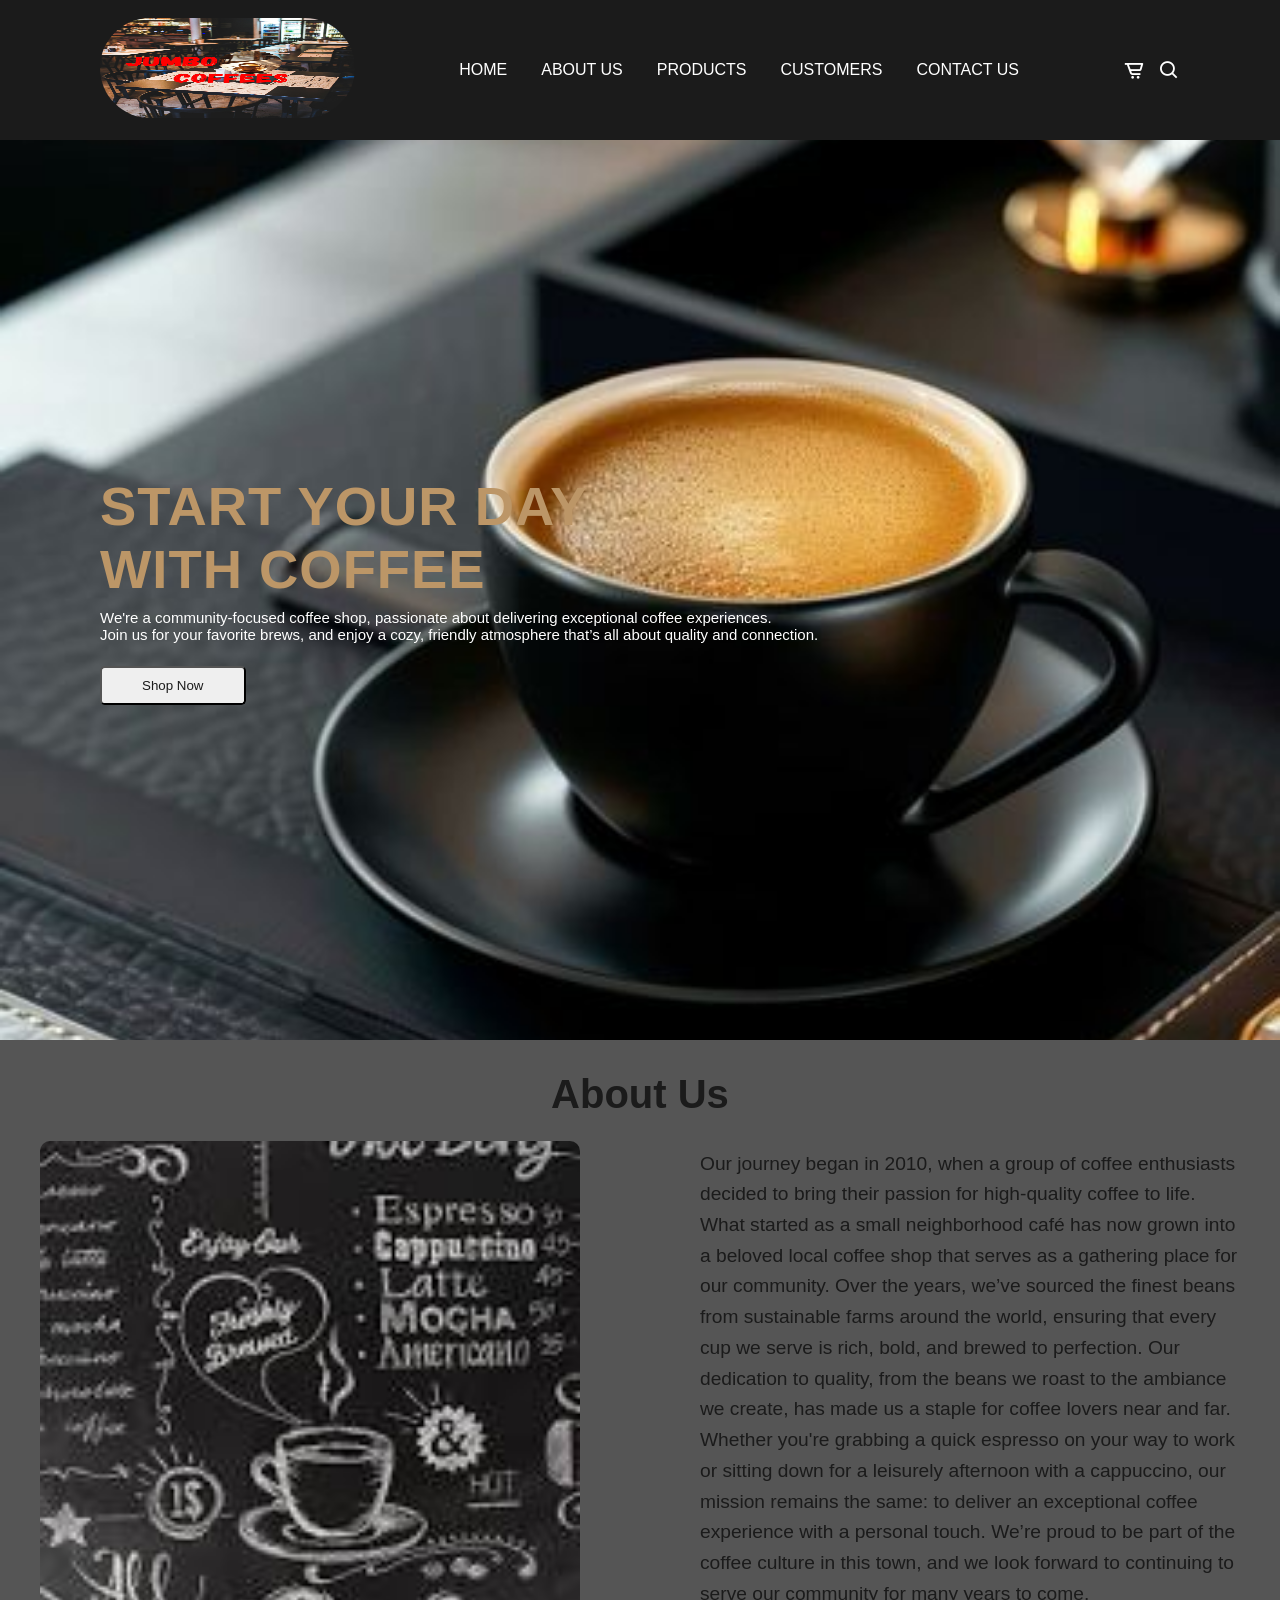
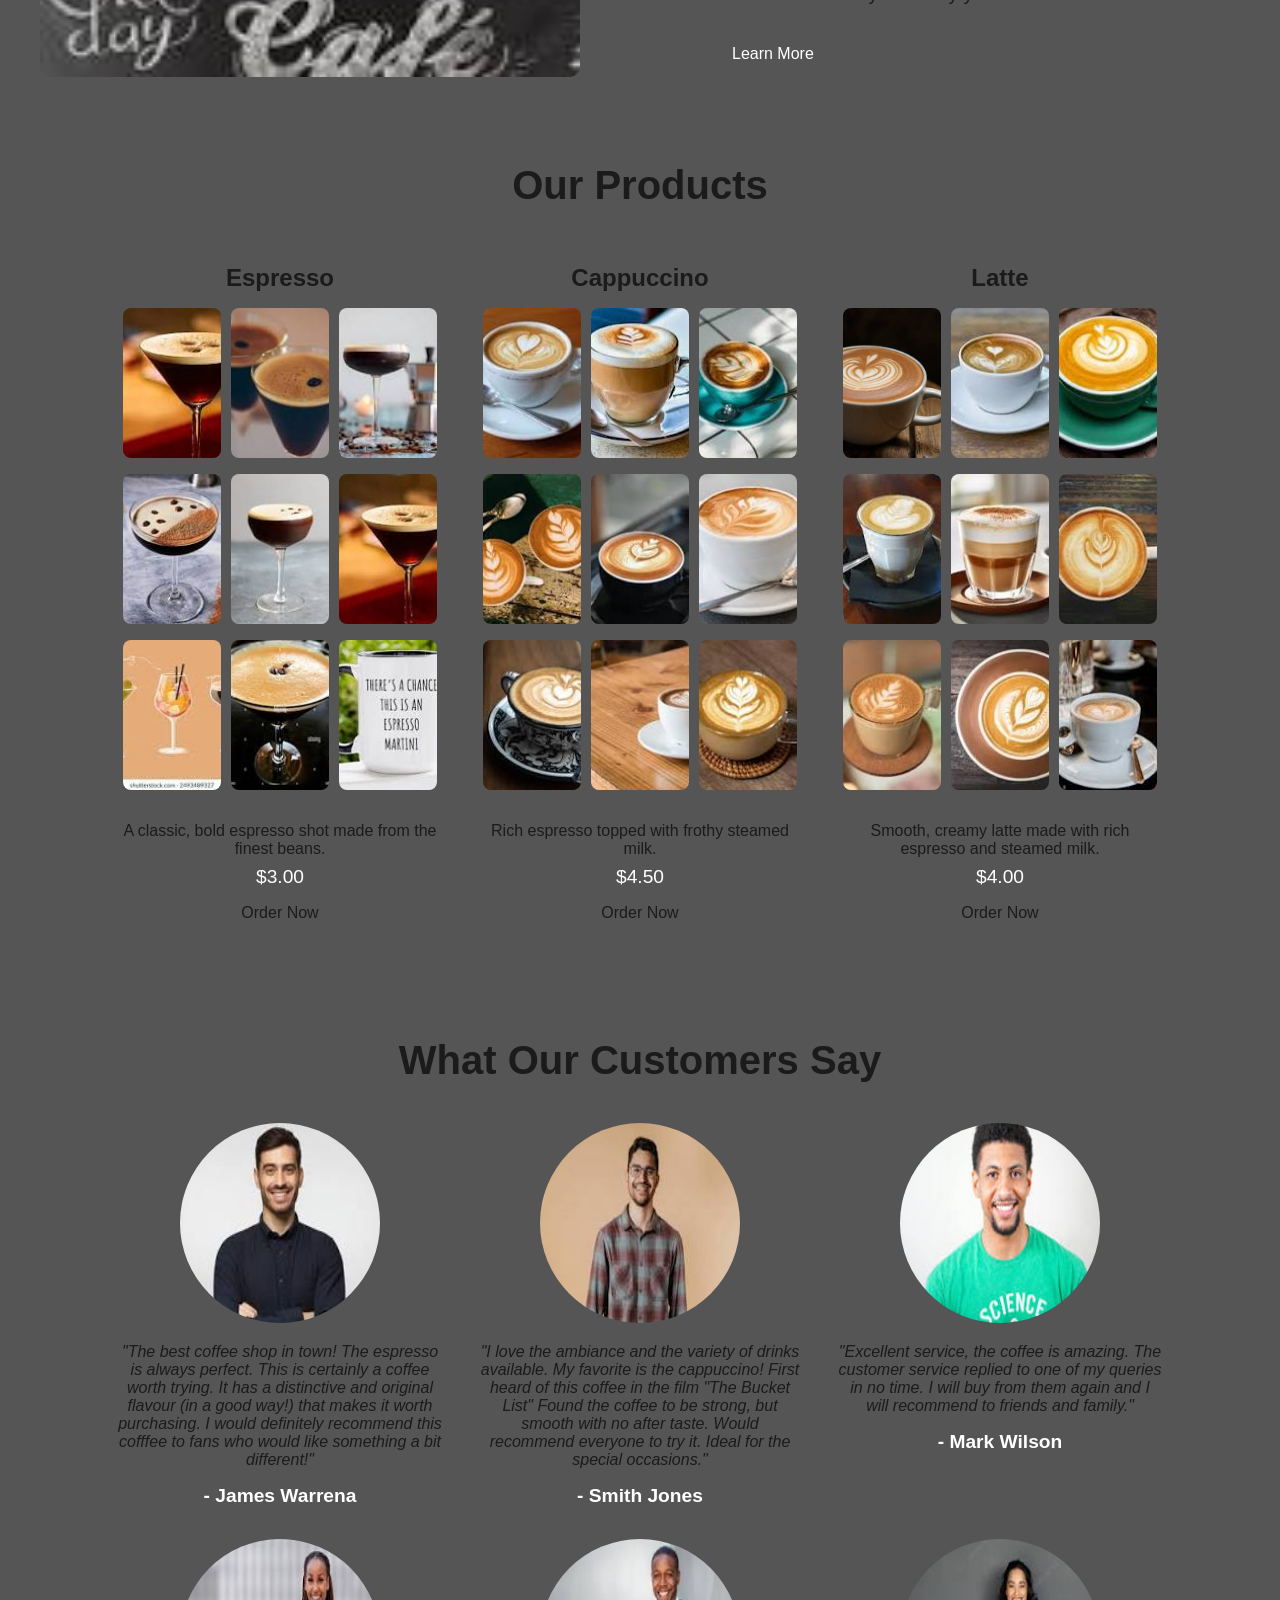
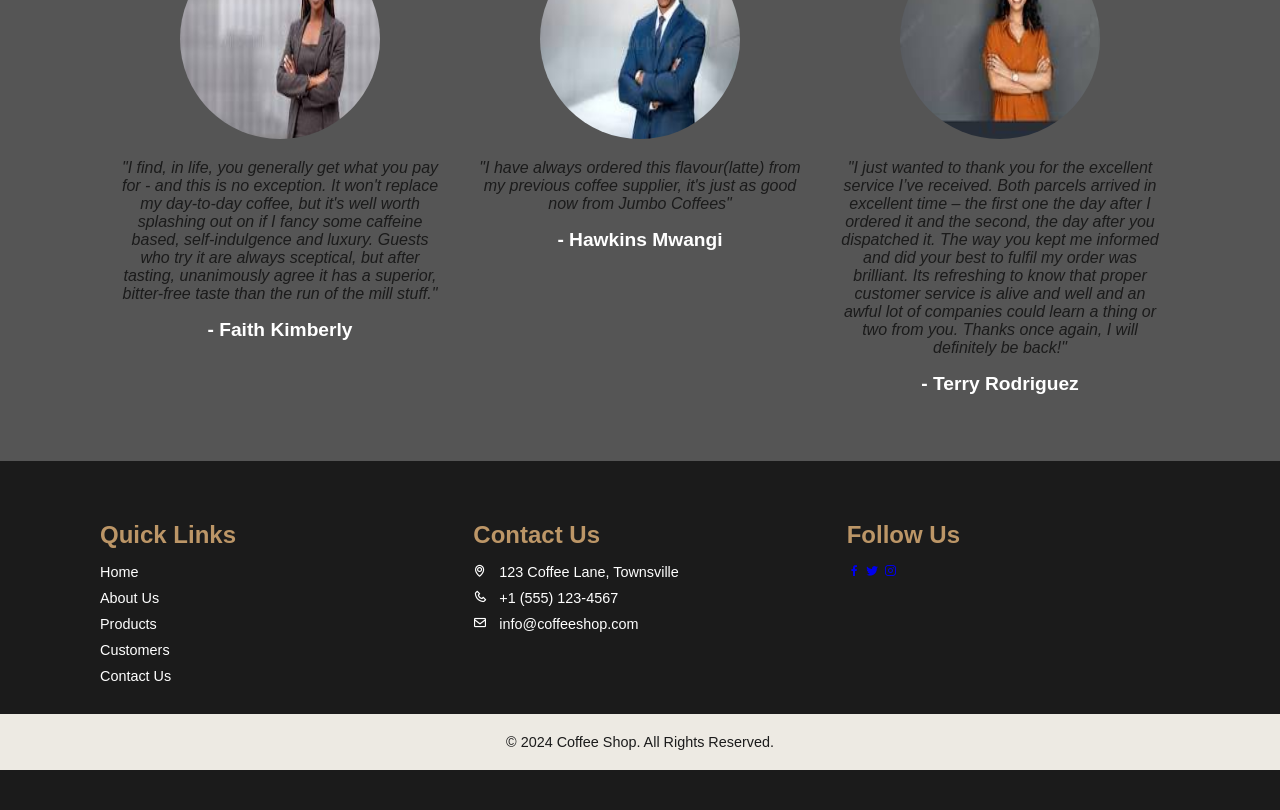
==== index.html @ da19a3f4 "Add files via upload" ====
<!DOCTYPE html>
<html lang="en">
<head>
    <meta charset="UTF-8">
    <meta name="viewport" content="width=device-width, initial-scale=1.0">
    <title>Responsive Coffee Shop Website</title>
    
    <!-- Link to CSS -->
    <link rel="stylesheet" href="styles.css">

    <!-- Box Icons -->
    <link rel="stylesheet"
    href="https://unpkg.com/boxicons@latest/css/boxicons.min.css">
</head>
<body>
    <!-- Navbar -->
    <header>
        <a href="#" class="logo">
            <img src="JUMBO.png" alt="Jumbo Coffees">
        </a>
        <!-- Menu Icon -->
         <i class="bx bx-menu" id="menu-icon"></i>
         <ul class="navbar">
            <li><a href="#home">Home</a></li>
            <li><a href="#about">About Us</a></li>
            <li><a href="#products">Products</a></li>
            <li><a href="#customers">Customers</a></li>
            <li><a href="#contact">Contact Us</a></li>
         </ul>
         <!-- Header Icon -->
          <div class="header-icon">
            <i class='bx bx-cart-alt'></i>
            <i class='bx bx-search' id="search-icon"></i>
          </div>
          <!-- Search Box -->
          <div class="search-box">
            <input type="search" name="search-input" id="search-input" placeholder="Search Here...">
          </div>
    </header>
    <!-- Home -->
    <section class="home" id="home">
        <div class="home-text">
            <h1>Start your day <br> with coffee</h1>
            <p>We're a community-focused coffee shop, passionate about delivering exceptional coffee experiences. <br>Join us for your favorite brews, and enjoy a cozy, friendly atmosphere that’s all about quality and connection.
            </p>
            <!-- <a href="#" class="btn">Shop Now</a> -->
            <!-- <a href="loginOrSignup" class="btn" id="shop-now-btn">Shop Now</a> -->
            <button class="btn" id="shop-now-btn" onclick="loginOrSignup()">Shop Now</button>

        </div>
        <div class="home-img">
            <img src="" alt="">
        </div>
    </section>

   <!-- About -->
    <section class="about" id="about">
        <h2 class="section-title">About Us</h2>
        <div class="about-content">
            <div class="about-img">
                <img src="bg2.jpeg" alt="About page">
            </div>
            <div class="about-text">
                <p>Our journey began in 2010, when a group of coffee enthusiasts decided to bring their passion for high-quality coffee to life. What started as a small neighborhood café has now grown into a beloved local coffee shop that serves as a gathering place for our community.

                    Over the years, we’ve sourced the finest beans from sustainable farms around the world, ensuring that every cup we serve is rich, bold, and brewed to perfection. Our dedication to quality, from the beans we roast to the ambiance we create, has made us a staple for coffee lovers near and far.
                    
                    Whether you're grabbing a quick espresso on your way to work or sitting down for a leisurely afternoon with a cappuccino, our mission remains the same: to deliver an exceptional coffee experience with a personal touch.
                    
                    We’re proud to be part of the coffee culture in this town, and we look forward to continuing to serve our community for many years to come.
                </p>
                <a href="#" class="btn">Learn More</a>
            </div>
        </div>
    </section>


        <!-- Products -->
    <section class="products" id="products">
        <h2 class="section-title">Our Products</h2>
        
        <div class="products-container">
            <!-- Espresso Product -->
            <div class="product-item">
                <h3>Espresso</h3>
                <div class="product-images">
                    <div class="product-image-container">
                        <img src="coffee1.jpeg" alt="Coffee 1">
                    </div>
                    <div class="product-image-container">
                        <img src="Espresso1.jpeg" alt="Espresso 1">
                    </div>
                    <div class="product-image-container">
                        <img src="Espresso2.jpeg" alt="Espresso 2">
                    </div>
                    <div class="product-image-container">
                        <img src="Espresso3.jpeg" alt="Espresso 3">
                    </div>
                    <div class="product-image-container">
                        <img src="Espresso4.jpeg" alt="Espresso 4">
                    </div>
                    <div class="product-image-container">
                        <img src="Espresso5.jpeg" alt="Espresso 5">
                    </div>
                    <div class="product-image-container">
                        <img src="Espresso6.jpeg" alt="Espresso 6">
                    </div>
                    <div class="product-image-container">
                        <img src="Espresso7.jpeg" alt="Espresso 7">
                    </div>
                    <div class="product-image-container">
                        <img src="Espresso8.jpeg" alt="Espresso 8">
                    </div>
                </div>
                <p>A classic, bold espresso shot made from the finest beans.</p>
                <span class="price">$3.00</span>
                <a href="#" class="btn">Order Now</a>
            </div>
            
            <!-- Cappuccino Product -->
            <div class="product-item">
                <h3>Cappuccino</h3>
                <div class="product-images">
                    <div class="product-image-container">
                        <img src="coffee2.jpeg" alt="Coffee 2">
                    </div>
                    <div class="product-image-container">
                        <img src="Cappuccino1.jpeg" alt="Cappuccino 1">
                    </div>
                    <div class="product-image-container">
                        <img src="Cappuccino2.jpeg" alt="Cappuccino 2">
                    </div>
                    <div class="product-image-container">
                        <img src="Cappuccino3.jpeg" alt="Cappuccino 3">
                    </div>
                    <div class="product-image-container">
                        <img src="Cappuccino4.jpeg" alt="Cappuccino 4">
                    </div>
                    <div class="product-image-container">
                        <img src="Cappuccino5.jpeg" alt="Cappuccino 5">
                    </div>
                    <div class="product-image-container">
                        <img src="Cappuccino6.jpeg" alt="Cappuccino 6">
                    </div>
                    <div class="product-image-container">
                        <img src="Cappuccino7.jpeg" alt="Cappuccino 7">
                    </div>
                    <div class="product-image-container">
                        <img src="Cappuccino8.jpeg" alt="Cappuccino 8">
                    </div>
                </div>
                <p>Rich espresso topped with frothy steamed milk.</p>
                <span class="price">$4.50</span>
                <a href="#" class="btn">Order Now</a>
            </div>
            
            <!-- Latte Product -->
            <div class="product-item">
                <h3>Latte</h3>
                <div class="product-images">
                    <div class="product-image-container">
                        <img src="coffee3.jpg" alt="Coffee 3">
                    </div>
                    <div class="product-image-container">
                        <img src="latte1.jpeg" alt="Latte 1">
                    </div>
                    <div class="product-image-container">
                        <img src="latte2.jpeg" alt="Latte 2">
                    </div>
                    <div class="product-image-container">
                        <img src="latte3.jpeg" alt="Latte 3">
                    </div>
                    <div class="product-image-container">
                        <img src="latte4.jpeg" alt="Latte 4">
                    </div>
                    <div class="product-image-container">
                        <img src="latte5.jpeg" alt="Latte 5">
                    </div>
                    <div class="product-image-container">
                        <img src="latte6.jpeg" alt="Latte 6">
                    </div>
                    <div class="product-image-container">
                        <img src="latte7.jpeg" alt="Latte 7">
                    </div>
                    <div class="product-image-container">
                        <img src="latte8.jpeg" alt="Latte 8">
                    </div>
                </div>
                <p>Smooth, creamy latte made with rich espresso and steamed milk.</p>
                <span class="price">$4.00</span>
                <a href="#" class="btn">Order Now</a>
            </div>
        </div>
    </section>

       
    
    <!-- Customers -->
    <section class="customers" id="customers">
        <h2 class="section-title">What Our Customers Say</h2>
        <div class="customer-reviews">
            <div class="customer-item">
                <img src="customer1.jpeg" alt="Customer 1">
                <p>"The best coffee shop in town! The espresso is always perfect. This is certainly a coffee worth trying. It has a distinctive and original flavour (in a good way!) that makes it worth purchasing. I would definitely recommend this cofffee to fans who would like something a bit different!"</p>
                <h3>- James Warrena</h3>
            </div>
            <div class="customer-item">
                <img src="customer2.jpeg" alt="Customer 2">
                <p>"I love the ambiance and the variety of drinks available. My favorite is the cappuccino! First heard of this coffee in the film "The Bucket List" Found the coffee to be strong, but smooth with no after taste. Would recommend everyone to try it. Ideal for the special occasions."</p>
                <h3>- Smith Jones</h3>
            </div>
            <div class="customer-item">
                <img src="customer3.jpeg" alt="Customer 3">
                <p>"Excellent service, the coffee is amazing. The customer service replied to one of my queries in no time. I will buy from them again and I will recommend to friends and family."</p>
                <h3>- Mark Wilson</h3>
            </div>
            <div class="customer-item">
                <img src="customer4.jpeg" alt="Customer 4">
                <p>"I find, in life, you generally get what you pay for - and this is no exception. It won't replace my day-to-day coffee, but it's well worth splashing out on if I fancy some caffeine based, self-indulgence and luxury. Guests who try it are always sceptical, but after tasting, unanimously agree it has a superior, bitter-free taste than the run of the mill stuff."</p>
                <h3>- Faith Kimberly</h3>
            </div>
            <div class="customer-item">
                <img src="customer5.jpeg" alt="Customer 5">
                <p>"I have always ordered this flavour(latte) from my previous coffee supplier, it's just as good now from Jumbo Coffees"</p>
                <h3>- Hawkins Mwangi</h3>
            </div>
            <div class="customer-item">
                <img src="customer6.jpeg" alt="Customer 6">
                <p>"I just wanted to thank you for the excellent service I’ve received. Both parcels arrived in excellent time – the first one the day after I ordered it and the second, the day after you dispatched it. The way you kept me informed and did your best to fulfil my order was brilliant. Its refreshing to know that proper customer service is alive and well and an awful lot of companies could learn a thing or two from you. Thanks once again, I will definitely be back!"</p>
                <h3>- Terry Rodriguez</h3>
            </div>
        </div>
    </section>
    
    <!-- Footer -->
    <footer>
        <div class="footer-container">

            <!-- Quick Links -->
            <div class="footer-section links">
                <h3>Quick Links</h3>
                <ul>
                    <li><a href="#home">Home</a></li>
                    <li><a href="#about">About Us</a></li>
                    <li><a href="#products">Products</a></li>
                    <li><a href="#customers">Customers</a></li>
                    <li><a href="#contact">Contact Us</a></li>
                </ul>
            </div>

            <!-- Contact Info -->
            <div class="footer-section contact" id="contact">
                <h3>Contact Us</h3>
                <ul>
                    <li><i class="bx bx-map"></i> 123 Coffee Lane, Townsville</li>
                    <li><i class="bx bx-phone"></i> +1 (555) 123-4567</li>
                    <li><i class="bx bx-envelope"></i> info@coffeeshop.com</li>
                </ul>
            </div>

            <!-- Social Media -->
            <div class="footer-section social">
                <h3>Follow Us</h3>
                <a href="#"><i class='bx bxl-facebook'></i></i></a>
                <a href="#"><i class='bx bxl-twitter'></i></a>
                <a href="#"><i class='bx bxl-instagram'></i></a>
            </div>
        </div>

        <!-- Copyright -->
        <div class="footer-bottom">
            <p>&copy; 2024 Coffee Shop. All Rights Reserved.</p>
        </div>
    </footer>

    <!-- Link to JS -->
    <script src="app.js"></script>

    <script src="https://maps.googleapis.com/maps/api/js?key=YOUR_API_KEY&callback=initMap"></script>

    <script src="https://api.openweathermap.org/data/2.5/weather?q=Nairobi,Kenya&appid=016a2b30ca738e6f0408bbcbf88d823c"></script>

    <script src="https://api.yelp.com/v3/businesses/search?location=Nairobi,Kenya&term=coffee&limit=10"></script>

    <script src="https://api.unsplash.com/search/photos?query=coffee&client_id=YOUR_API_KEY"></script>
</body>
</html>
---- styles.css ----
/* Google Fonts */

/* @import url('https://fonts.googleapis.com/css2?family=Poppins:wght@100; 200; 300; 400; 500; 600; 700; 800; 900&display=swap'); */

* {
    font-family: 'Poppins', sans-serif;
    margin: 0;
    padding: 0;
    box-sizing: border-box;
    scroll-padding-top: 4rem;
    scroll-behavior: smooth;
    list-style: none;
    text-decoration: none;
}

/* Variables */
:root {
    --main-color: #bc9667;
    --second-color: #edeae3;
    --text-color: #1b1b1b;
    --bg-color: #fff;

    /* Box Shadow*/
    --box-shadow: 2px 2px 10px 4px rgb(14 55 54 / 15%);

}

img {
    width: 100%;
}

body {
    color: var(--text-color);
    background-color: #555;
}

header {
    position: static;
    width: 100%;
    top: 0;
    right: 0;
    z-index: 1000;
    display: flex;
    justify-content: space-between;
    align-items: center;
    padding: 18px 100px;
    transition: 0.5s linear;
    background: var(--text-color);
}

.logo img {
    width: 255px;
    height: 100px;
    border-radius: 60px;
    margin-right: 0;
}

.navbar {
    display: flex;
    justify-content: space-around;
}

.navbar a {
    padding: 8px 17px;
    color: var(--bg-color);
    font-size: 1rem;
    text-transform: uppercase;
    font-weight: 500;

}

.navbar a:hover {
    background: var(--main-color);
    border-radius: 0,2rem;
    transition: 0.2s all linear;
}

.header-icon {
    font-size:  22px;
    cursor: pointer;
    z-index: 1000;
    display: flex;
    column-gap: 0.8rem;

}

.header-icon .bx {
    color: var(--bg-color);
}

.header-icon .bx:hover {
    color: var(--main-color);
}

#menu-icon {
    color: var(--bg-color);
    font-size: 24px;
    z-index: 10001;
    cursor: pointer;
    display: none;
}

.search-box {
    position: absolute;
    top: -100%;
    left: 50%;
    transform: translate(-50%);
    background: var(--bg-color);
    width: 100%;
}

.search-box.active {
    top: -110%;
    box-shadow: var(--box-shadow);
    transition: 0.2s all linear;
}

.search-box input {
    padding: 10px;
    border: none;
    outline: none;
    width: 100%;
    font-size: 1rem;
    color: var(--main-color);
}

search-box input::placeholder {
    font-size: 1rem;
    font-weight: 500;
}

section {
    padding: 50px 100px;
}

.home {
    width: 100%;
    min-height: 100vh;
    background: url(bg3.jpeg);
    background-repeat: no-repeat;
    background-size: cover;
    background-position: center;
    display: grid;
    grid-template-columns: repeat(auto-fit, minmax(17rem, auto));
    align-items: center;
    gap: 1.5rem;
}

.home-text h1 {
    font-size: 3.4rem;
    color: var(--main-color);
    text-transform: uppercase;
    letter-spacing: 1px;
}

.home-text p {
    font-size: 0.938rem;
    color: var(--bg-color);
    margin: 0.5rem 0 1.4rem;
}

.btn {
    padding:10px 40px;
    border-radius: 0.3rem;
    background-position: var(--main-color);
    color: var(--text-color);
    font-weight: 500;
}


.btn:hover {
    background: #8a6f4d;
}

.about {
    padding: 2rem 0;
    display: flex;
    flex-direction: column;
    align-items: center;
}

.about-content {
    display: flex;
    justify-content: space-between;
    align-items: center;
    width: 100%;
    max-width: 1200px;
    flex-wrap: wrap;
}

.about-img {
    width: 45%;
    margin-right: 2rem;
}

.about-img img {
    width: 100%;
    height: 100%;
    border-radius: 10px;
}


.about-text {
    width: 45%;
}

.about-text p {
    font-size: 1.2rem;
    line-height: 1.6;
    margin-bottom: 1.5rem;
}

.about-text .btn {
    display: inline-block;
    padding: 0.7rem 2rem;
    /* background-color: #333; */
    color: #fff;
    border-radius: 5px;
    text-decoration: none;
}

/* Section Titles */
.section-title {
    font-size: 2.5rem;
    margin-bottom: 1.5rem;
    text-align: center;
}

/* Products */
.products-container {
    display: flex;
    justify-content: space-around;
    flex-wrap: wrap;
}

.product-item {
    width: 30%;
    margin: 1rem;
    text-align: center;
}

.product-item img {
    width: 100%;
    height: auto;
    border-radius: 8px;
}

.product-item h3 {
    font-size: 1.5rem;
    margin: 1rem 0;
}

.product-item p {
    font-size: 1rem;
    margin-bottom: 0.5rem;
}

.product-item span {
    font-size: 1.2rem;
    color: var(--bg-color);
    display: block;
    margin-bottom: 1rem;
}

/* Products */
.products-container {
    display: flex;
    justify-content: space-around;
    flex-wrap: wrap;
}

.product-item {
    width: 30%;
    margin: 1rem;
    text-align: center;
}

/* Container for product images */
.product-images {
    display: flex;
    justify-content: space-around;
    flex-wrap: wrap;
    margin-bottom: 1rem;
}

/* Wrapping images inside a div */
.product-image-container {
    width: 30%;
    height: 150px; /* Adjust as needed */
    overflow: hidden;
    display: flex;
    justify-content: center;
    align-items: center;
    margin-bottom: 1rem;
}

.product-image-container img {
    width: 100%;
    height: 100%;
    object-fit: cover;
    border-radius: 8px;
}


/* Customers */
.customer-reviews {
    display: flex;
    justify-content: space-around;
    flex-wrap: wrap;
}

.customer-item {
    width: 30%;
    text-align: center;
    margin: 1rem;
}

.customer-item img {
    width: 200px;
    height: 200px;
    border-radius: 50%;
    margin-bottom: 1rem;
}

.customer-item p {
    font-size: 1rem;
    font-style: italic;
    margin-bottom: 1rem;
}

.customer-item h3 {
    font-size: 1.2rem;
    color: var(--bg-color);
}

/* Footer */
footer {
    background-color: var(--text-color);
    color: var(--bg-color);
    padding: 40px 0;
    font-size: 0.9rem;
}

.footer-container {
    display: flex;
    justify-content: space-between;
    flex-wrap: wrap;
    max-width: 1200px;
    margin: 0 auto;
    padding: 0 40px;
}

.footer-section {
    flex: 1;
    margin: 20px;
    min-width: 200px;
}

.footer-section h3 {
    font-size: 1.5rem;
    margin-bottom: 15px;
    color: var(--main-color);
}

.footer-section p {
    line-height: 1.6;
}

.footer-section ul {
    list-style: none;
    padding: 0;
}

.footer-section ul li {
    margin-bottom: 10px;
}

.footer-section ul li i {
    margin-right: 8px;
}

.footer-section ul li a {
    color: var(--bg-color);
    text-decoration: none;
}

.footer-section ul li a:hover {
    color: var(--main-color);
}

.footer-section .social a {
    font-size: 2.5rem;
    margin-right: 15px;
    color: var(--bg-color);
    transition: color 0.3s ease;
}

.footer-section .social a:hover {
    color: var(--main-color);
}

.footer-bottom {
    text-align: center;
    padding: 20px;
    background-color: var(--second-color);
    color: var(--text-color);
}

.footer-bottom p {
    margin: 0;
}

/* Existing styles for index.html will be here... */

/* =================== */
/* Login Form Styling */
/* =================== */

/* Body styling for login page */
body.login-body {
    font-family: 'Arial', sans-serif;
    background-color: #f0f0f0;
    display: flex;
    justify-content: center;
    align-items: center;
    height: 100vh;
    margin: 0;
}

/* Login Form Container */
.login-form-container {
    background-color: #fff;
    padding: 30px;
    border-radius: 10px;
    box-shadow: 0 4px 8px rgba(0, 0, 0, 0.1);
    max-width: 400px;
    width: 100%;
    text-align: center;
}

/* Form Title */
.login-form-container h2 {
    margin-bottom: 20px;
    font-size: 24px;
    color: #333;
}

/* Form fields */
.login-form-container label {
    display: block;
    text-align: left;
    margin-bottom: 8px;
    font-size: 16px;
    color: #333;
}

.login-form-container input[type="email"],
.login-form-container input[type="password"] {
    width: 100%;
    padding: 12px;
    margin-bottom: 20px;
    border: 1px solid #ccc;
    border-radius: 5px;
    font-size: 16px;
}

/* Button styling */
.login-form-container button {
    background-color: #333;
    color: white;
    border: none;
    padding: 12px 20px;
    border-radius: 5px;
    font-size: 16px;
    cursor: pointer;
    width: 100%;
    transition: background-color 0.3s ease;
}

.login-form-container button:hover {
    background-color: #555;
}


/* =================== */
/* SignUp Form Styling */
/* =================== */

/* Body styling for signup page */
body.signup-body {
    font-family: 'Arial', sans-serif;
    background-color: #f7f7f7;
    display: flex;
    justify-content: center;
    align-items: center;
    height: 100vh;
    margin: 0;
}

/* Signup Form Container */
.signup-form-container {
    background-color: #fff;
    padding: 30px;
    border-radius: 10px;
    box-shadow: 0 4px 8px rgba(0, 0, 0, 0.1);
    max-width: 400px;
    width: 100%;
    text-align: center;
}

/* Form Title */
.signup-form-container h2 {
    margin-bottom: 20px;
    font-size: 24px;
    color: #333;
}

/* Form fields */
.signup-form-container label {
    display: block;
    text-align: left;
    margin-bottom: 8px;
    font-size: 16px;
    color: #333;
}

.signup-form-container input[type="text"],
.signup-form-container input[type="email"],
.signup-form-container input[type="password"] {
    width: 100%;
    padding: 12px;
    margin-bottom: 20px;
    border: 1px solid #ccc;
    border-radius: 5px;
    font-size: 16px;
}

/* Button styling */
.signup-form-container button {
    background-color: #333;
    color: white;
    border: none;
    padding: 12px 20px;
    border-radius: 5px;
    font-size: 16px;
    cursor: pointer;
    width: 100%;
    transition: background-color 0.3s ease;
}

.signup-form-container button:hover {
    background-color: #555;
}

/* Media Queries for Responsive Design */
@media (max-width: 768px) {
    .login-form-container,
    .signup-form-container {
        padding: 20px;
        max-width: 100%;
    }
}

@media (max-width: 480px) {
    .login-form-container,
    .signup-form-container {
        padding: 15px;
    }
}
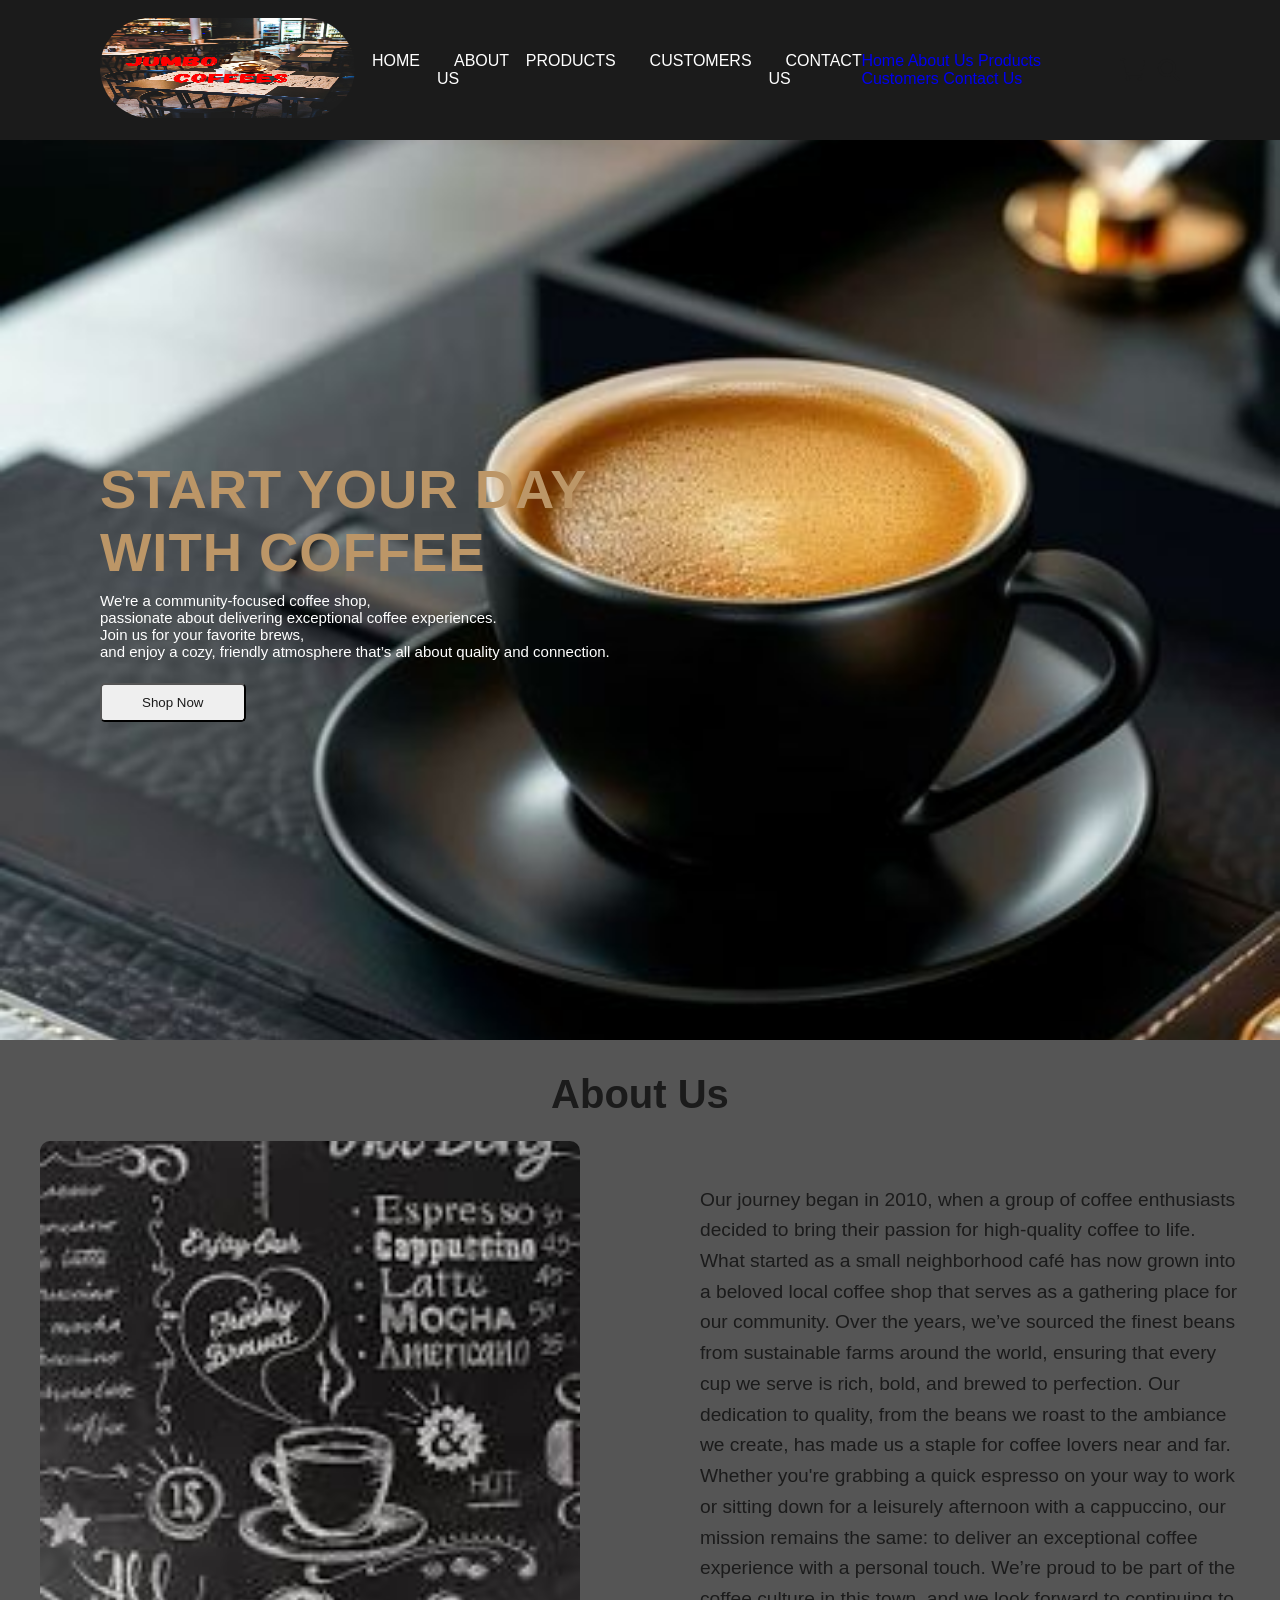
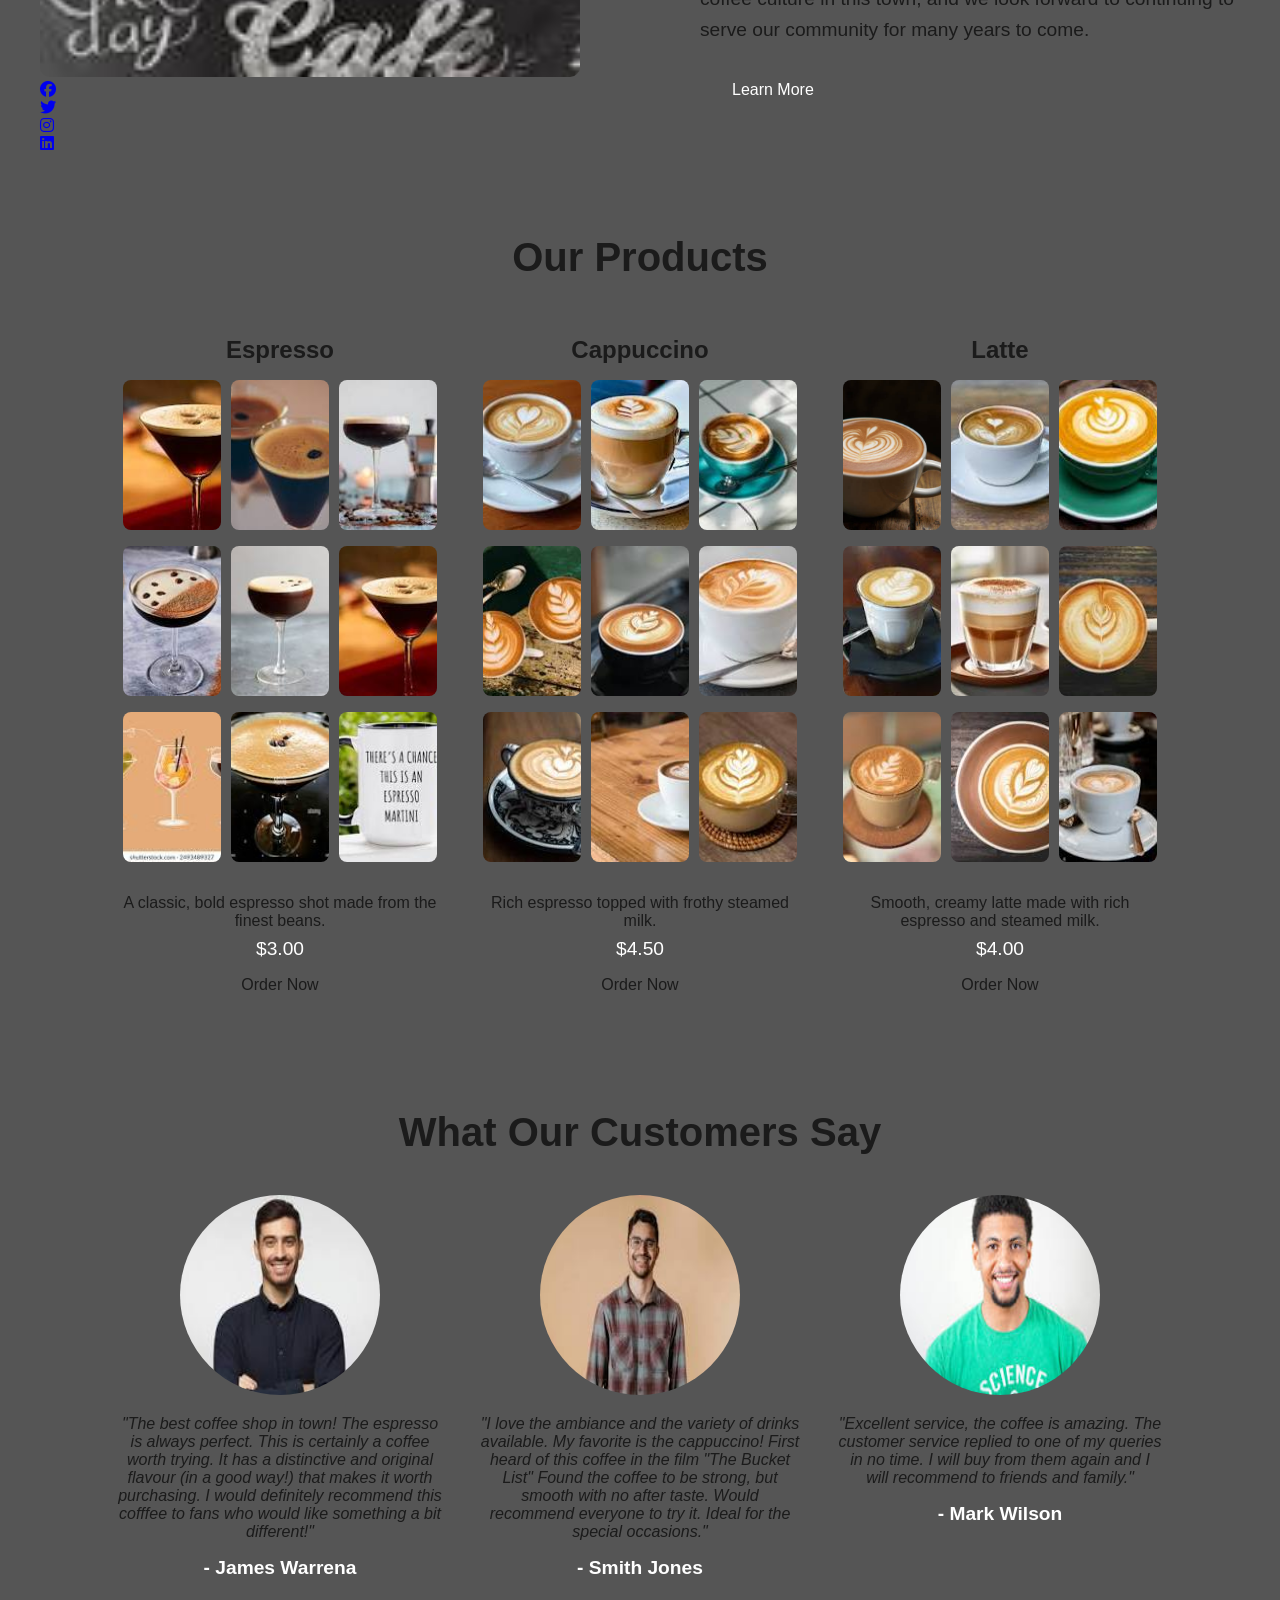
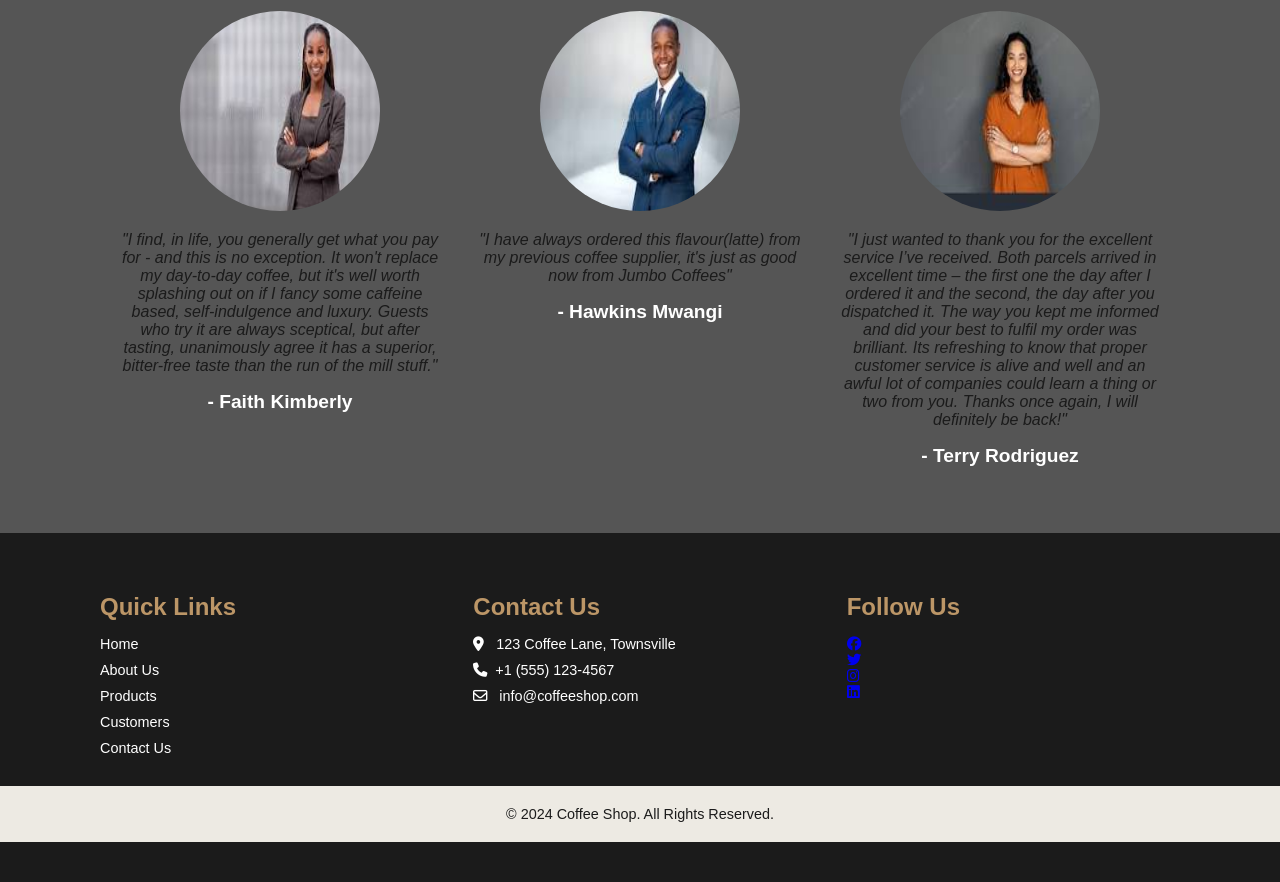
==== commit 08e2c21f: "Update index.html" ====
--- a/index.html
+++ b/index.html
@@ -3,14 +3,14 @@
 <head>
     <meta charset="UTF-8">
     <meta name="viewport" content="width=device-width, initial-scale=1.0">
-    <title>Responsive Coffee Shop Website</title>
+    <title>Coffee Shop</title>
     
     <!-- Link to CSS -->
     <link rel="stylesheet" href="styles.css">
 
     <!-- Box Icons -->
-    <link rel="stylesheet"
-    href="https://unpkg.com/boxicons@latest/css/boxicons.min.css">
+    <link rel="stylesheet" href="https://cdnjs.cloudflare.com/ajax/libs/font-awesome/6.6.0/css/all.min.css" integrity="sha512-Kc323vGBEqzTmouAECnVceyQqyqdsSiqLQISBL29aUW4U/M7pSPA/gEUZQqv1cwx4OnYxTxve5UMg5GT6L4JJg==" crossorigin="anonymous" referrerpolicy="no-referrer" />
+
 </head>
 <body>
     <!-- Navbar -->
@@ -27,10 +27,20 @@
             <li><a href="#customers">Customers</a></li>
             <li><a href="#contact">Contact Us</a></li>
          </ul>
+
+        <!-- Mobile Navbar (Initially hidden) -->
+        <nav class="navbar-mobile">
+            <a href="#home">Home</a>
+            <a href="#about">About Us</a>
+            <a href="#products">Products</a>
+            <a href="#customers">Customers</a>
+            <a href="#contact">Contact Us</a>
+        </nav>
+
          <!-- Header Icon -->
           <div class="header-icon">
-            <i class='bx bx-cart-alt'></i>
-            <i class='bx bx-search' id="search-icon"></i>
+            <i class="fa-solid fa-cart-shopping" id="shopping-cart"></i>
+            <i class="fa-solid fa-magnifying-glass" id="search-icon"></i>
           </div>
           <!-- Search Box -->
           <div class="search-box">
@@ -41,10 +51,8 @@
     <section class="home" id="home">
         <div class="home-text">
             <h1>Start your day <br> with coffee</h1>
-            <p>We're a community-focused coffee shop, passionate about delivering exceptional coffee experiences. <br>Join us for your favorite brews, and enjoy a cozy, friendly atmosphere that’s all about quality and connection.
+            <p>We're a community-focused coffee shop, <br> passionate about delivering exceptional coffee experiences. <br>Join us for your favorite brews, <br> and enjoy a cozy, friendly atmosphere that’s all about quality and connection.
             </p>
-            <!-- <a href="#" class="btn">Shop Now</a> -->
-            <!-- <a href="loginOrSignup" class="btn" id="shop-now-btn">Shop Now</a> -->
             <button class="btn" id="shop-now-btn" onclick="loginOrSignup()">Shop Now</button>
 
         </div>
@@ -59,6 +67,10 @@
         <div class="about-content">
             <div class="about-img">
                 <img src="bg2.jpeg" alt="About page">
+                <li><a href="#" id="facebook"><i class="fa-brands fa-facebook"></i></a></li>
+                <li><a href="#" id="twitter"><i class="fa-brands fa-twitter"></i></a></li>
+                <li><a href="#" id="instagram"><i class="fa-brands fa-instagram"></i></a></li>
+                <li><a href="#" id="linkedin"><i class="fa-brands fa-linkedin"></i></a></li>
             </div>
             <div class="about-text">
                 <p>Our journey began in 2010, when a group of coffee enthusiasts decided to bring their passion for high-quality coffee to life. What started as a small neighborhood café has now grown into a beloved local coffee shop that serves as a gathering place for our community.
@@ -252,18 +264,19 @@
             <div class="footer-section contact" id="contact">
                 <h3>Contact Us</h3>
                 <ul>
-                    <li><i class="bx bx-map"></i> 123 Coffee Lane, Townsville</li>
-                    <li><i class="bx bx-phone"></i> +1 (555) 123-4567</li>
-                    <li><i class="bx bx-envelope"></i> info@coffeeshop.com</li>
+                    <li><i class="fa-solid fa-location-dot"></i> 123 Coffee Lane, Townsville</li>
+                    <li><i class="fa-solid fa-phone"></i>+1 (555) 123-4567</li>
+                    <li><i class="fa-regular fa-envelope"></i></i> info@coffeeshop.com</li>
                 </ul>
             </div>
 
             <!-- Social Media -->
             <div class="footer-section social">
                 <h3>Follow Us</h3>
-                <a href="#"><i class='bx bxl-facebook'></i></i></a>
-                <a href="#"><i class='bx bxl-twitter'></i></a>
-                <a href="#"><i class='bx bxl-instagram'></i></a>
+                <li><a href="#" id="facebook"><i class="fa-brands fa-facebook"></i></a></li>
+                <li><a href="#" id="twitter"><i class="fa-brands fa-twitter"></i></a></li>
+                <li><a href="#" id="instagram"><i class="fa-brands fa-instagram"></i></a></li>
+                <li><a href="#" id="linkedin"><i class="fa-brands fa-linkedin"></i></a></li>
             </div>
         </div>
 
@@ -276,12 +289,5 @@
     <!-- Link to JS -->
     <script src="app.js"></script>
 
-    <script src="https://maps.googleapis.com/maps/api/js?key=YOUR_API_KEY&callback=initMap"></script>
-
-    <script src="https://api.openweathermap.org/data/2.5/weather?q=Nairobi,Kenya&appid=016a2b30ca738e6f0408bbcbf88d823c"></script>
-
-    <script src="https://api.yelp.com/v3/businesses/search?location=Nairobi,Kenya&term=coffee&limit=10"></script>
-
-    <script src="https://api.unsplash.com/search/photos?query=coffee&client_id=YOUR_API_KEY"></script>
 </body>
-</html>+</html>
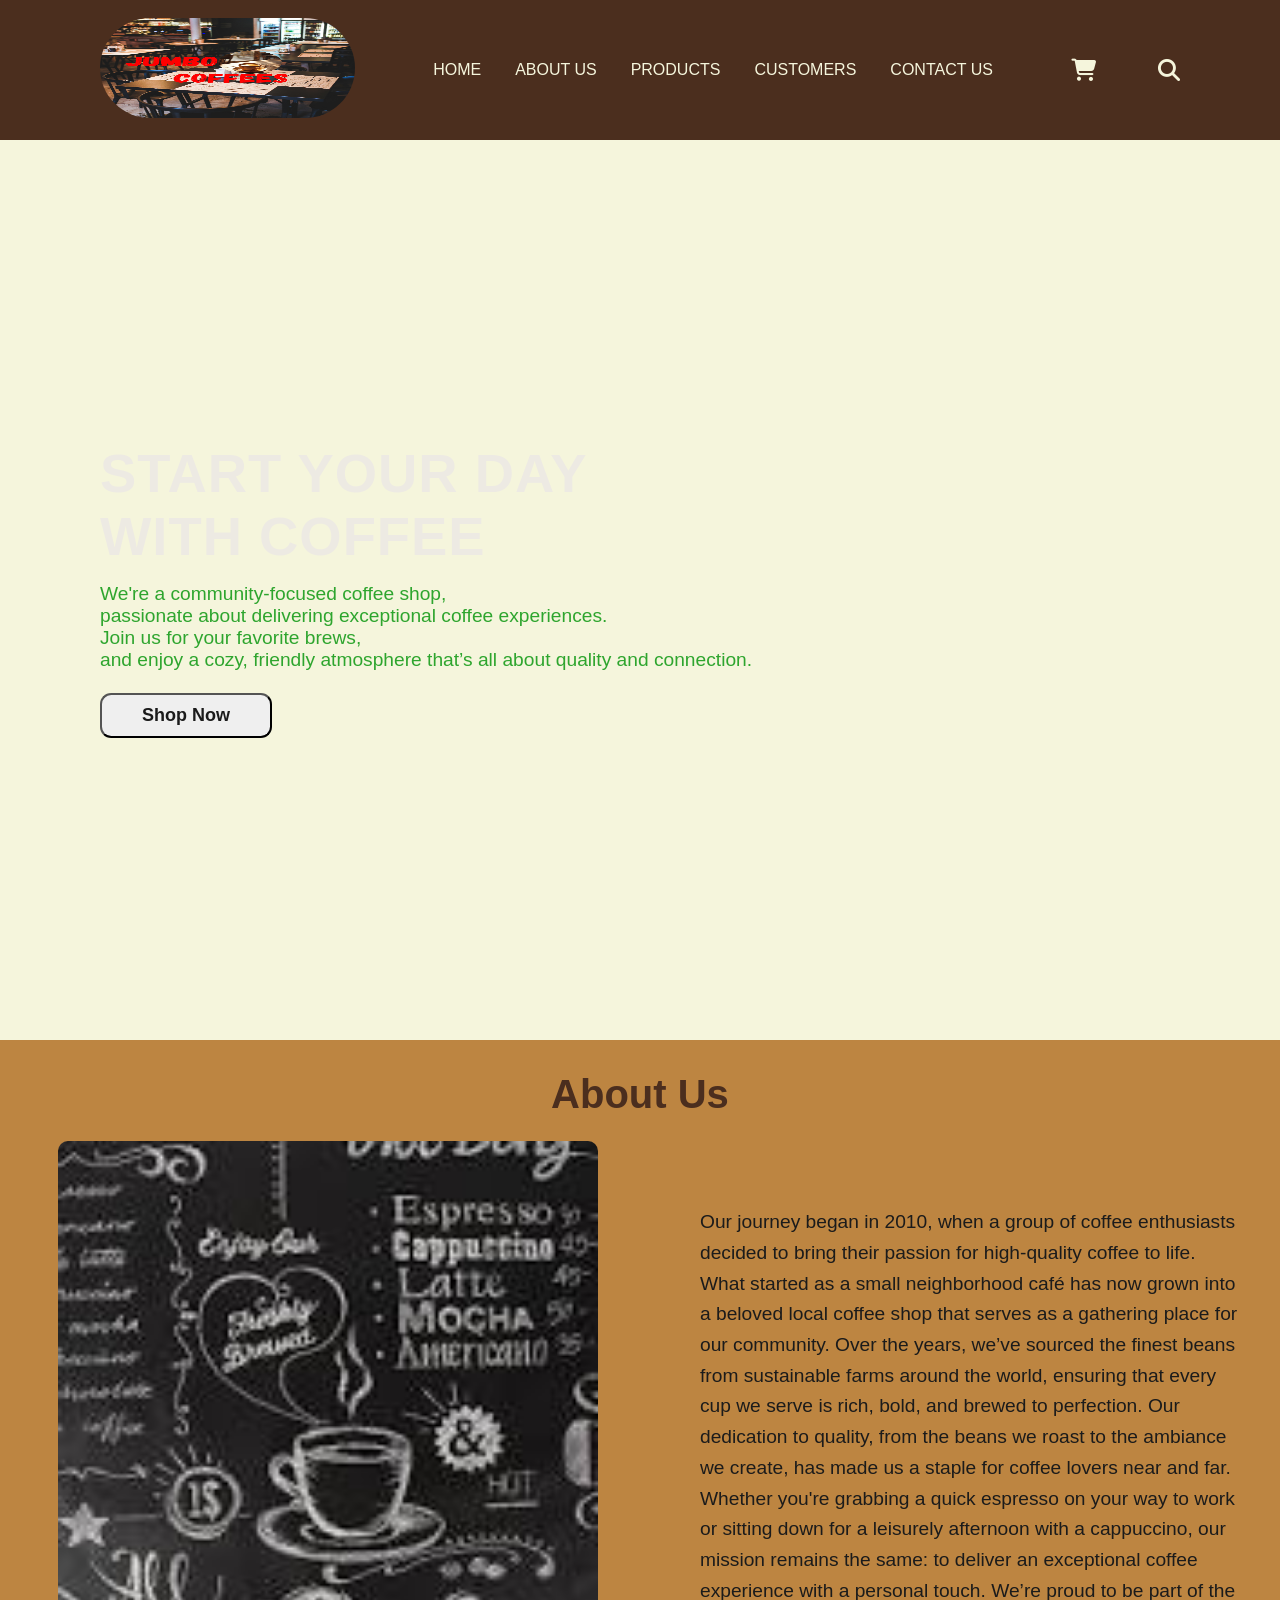
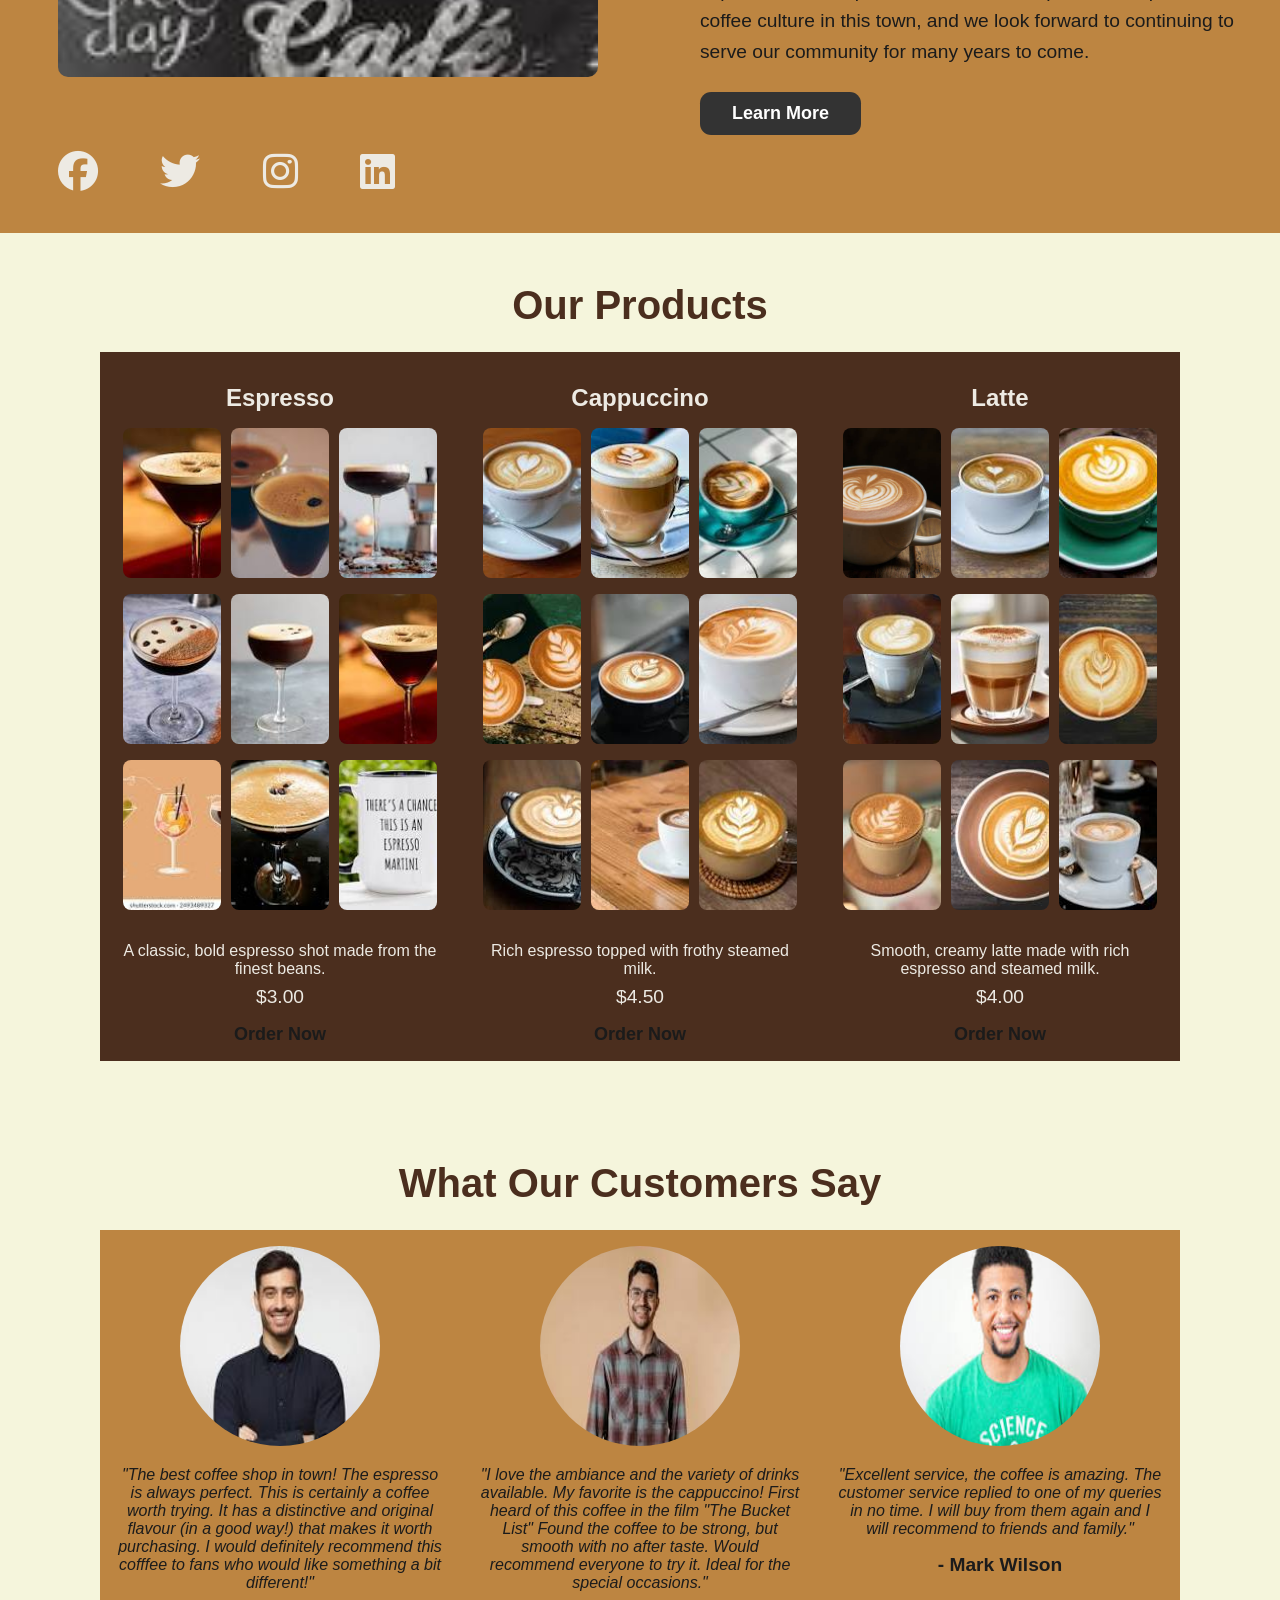
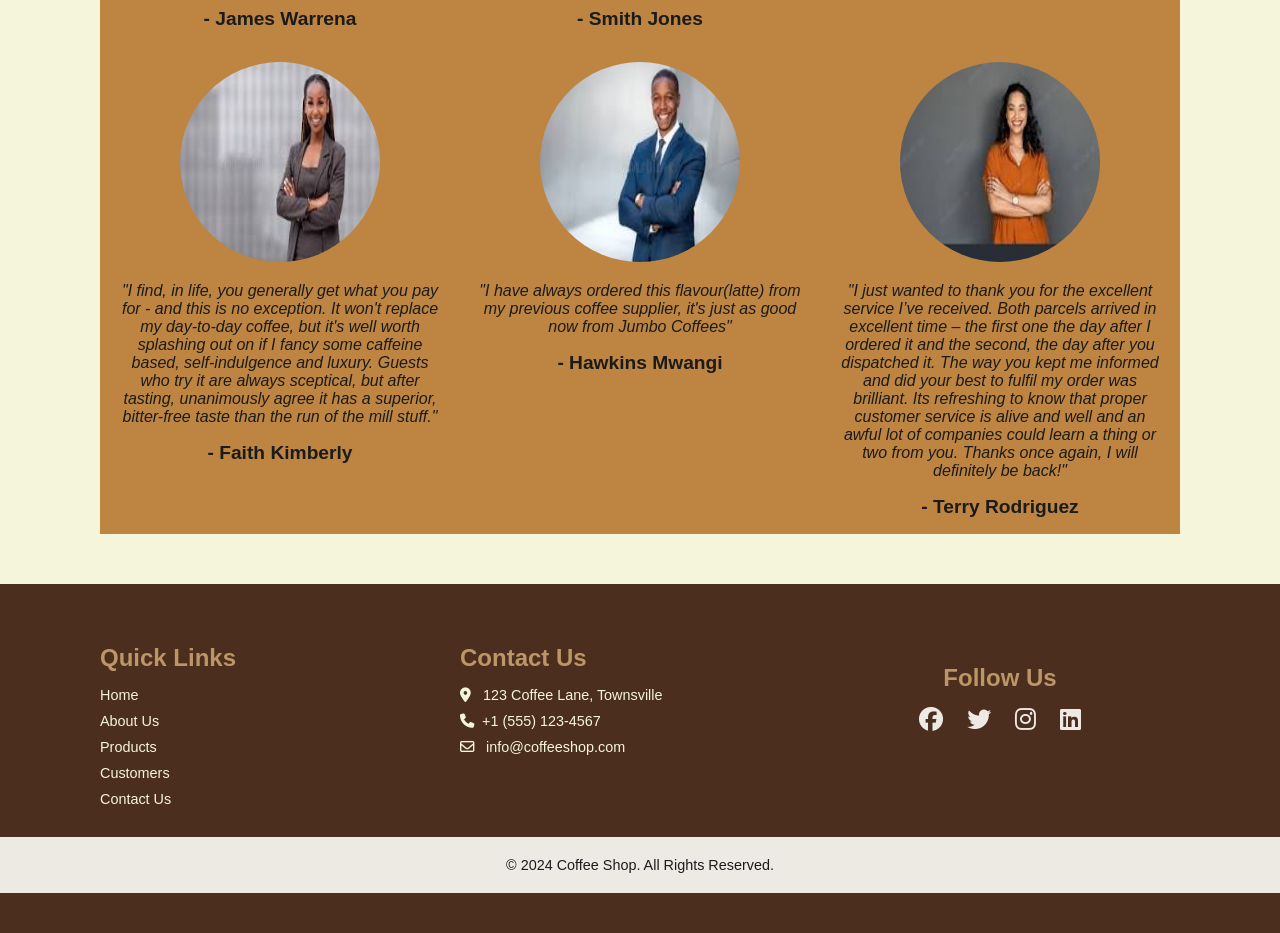
==== commit ad1f37cb: "Update index.html" ====
--- a/index.html
+++ b/index.html
@@ -16,7 +16,7 @@
     <!-- Navbar -->
     <header>
         <a href="#" class="logo">
-            <img src="JUMBO.png" alt="Jumbo Coffees">
+            <img src="images/JUMBO.png" alt="Jumbo Coffees">
         </a>
         <!-- Menu Icon -->
          <i class="bx bx-menu" id="menu-icon"></i>
@@ -66,7 +66,7 @@
         <h2 class="section-title">About Us</h2>
         <div class="about-content">
             <div class="about-img">
-                <img src="bg2.jpeg" alt="About page">
+                <img src="images/bg2.jpeg" alt="About page">
                 <li><a href="#" id="facebook"><i class="fa-brands fa-facebook"></i></a></li>
                 <li><a href="#" id="twitter"><i class="fa-brands fa-twitter"></i></a></li>
                 <li><a href="#" id="instagram"><i class="fa-brands fa-instagram"></i></a></li>
@@ -97,31 +97,31 @@
                 <h3>Espresso</h3>
                 <div class="product-images">
                     <div class="product-image-container">
-                        <img src="coffee1.jpeg" alt="Coffee 1">
-                    </div>
-                    <div class="product-image-container">
-                        <img src="Espresso1.jpeg" alt="Espresso 1">
-                    </div>
-                    <div class="product-image-container">
-                        <img src="Espresso2.jpeg" alt="Espresso 2">
-                    </div>
-                    <div class="product-image-container">
-                        <img src="Espresso3.jpeg" alt="Espresso 3">
-                    </div>
-                    <div class="product-image-container">
-                        <img src="Espresso4.jpeg" alt="Espresso 4">
-                    </div>
-                    <div class="product-image-container">
-                        <img src="Espresso5.jpeg" alt="Espresso 5">
-                    </div>
-                    <div class="product-image-container">
-                        <img src="Espresso6.jpeg" alt="Espresso 6">
-                    </div>
-                    <div class="product-image-container">
-                        <img src="Espresso7.jpeg" alt="Espresso 7">
-                    </div>
-                    <div class="product-image-container">
-                        <img src="Espresso8.jpeg" alt="Espresso 8">
+                        <img src="images/coffee1.jpeg" alt="Coffee 1">
+                    </div>
+                    <div class="product-image-container">
+                        <img src="images/Espresso1.jpeg" alt="Espresso 1">
+                    </div>
+                    <div class="product-image-container">
+                        <img src="images/Espresso2.jpeg" alt="Espresso 2">
+                    </div>
+                    <div class="product-image-container">
+                        <img src="images/Espresso3.jpeg" alt="Espresso 3">
+                    </div>
+                    <div class="product-image-container">
+                        <img src="images/Espresso4.jpeg" alt="Espresso 4">
+                    </div>
+                    <div class="product-image-container">
+                        <img src="images/Espresso5.jpeg" alt="Espresso 5">
+                    </div>
+                    <div class="product-image-container">
+                        <img src="images/Espresso6.jpeg" alt="Espresso 6">
+                    </div>
+                    <div class="product-image-container">
+                        <img src="images/Espresso7.jpeg" alt="Espresso 7">
+                    </div>
+                    <div class="product-image-container">
+                        <img src="images/Espresso8.jpeg" alt="Espresso 8">
                     </div>
                 </div>
                 <p>A classic, bold espresso shot made from the finest beans.</p>
@@ -134,31 +134,31 @@
                 <h3>Cappuccino</h3>
                 <div class="product-images">
                     <div class="product-image-container">
-                        <img src="coffee2.jpeg" alt="Coffee 2">
-                    </div>
-                    <div class="product-image-container">
-                        <img src="Cappuccino1.jpeg" alt="Cappuccino 1">
-                    </div>
-                    <div class="product-image-container">
-                        <img src="Cappuccino2.jpeg" alt="Cappuccino 2">
-                    </div>
-                    <div class="product-image-container">
-                        <img src="Cappuccino3.jpeg" alt="Cappuccino 3">
-                    </div>
-                    <div class="product-image-container">
-                        <img src="Cappuccino4.jpeg" alt="Cappuccino 4">
-                    </div>
-                    <div class="product-image-container">
-                        <img src="Cappuccino5.jpeg" alt="Cappuccino 5">
-                    </div>
-                    <div class="product-image-container">
-                        <img src="Cappuccino6.jpeg" alt="Cappuccino 6">
-                    </div>
-                    <div class="product-image-container">
-                        <img src="Cappuccino7.jpeg" alt="Cappuccino 7">
-                    </div>
-                    <div class="product-image-container">
-                        <img src="Cappuccino8.jpeg" alt="Cappuccino 8">
+                        <img src="images/coffee2.jpeg" alt="Coffee 2">
+                    </div>
+                    <div class="product-image-container">
+                        <img src="images/Cappuccino1.jpeg" alt="Cappuccino 1">
+                    </div>
+                    <div class="product-image-container">
+                        <img src="images/Cappuccino2.jpeg" alt="Cappuccino 2">
+                    </div>
+                    <div class="product-image-container">
+                        <img src="images/Cappuccino3.jpeg" alt="Cappuccino 3">
+                    </div>
+                    <div class="product-image-container">
+                        <img src="images/Cappuccino4.jpeg" alt="Cappuccino 4">
+                    </div>
+                    <div class="product-image-container">
+                        <img src="images/Cappuccino5.jpeg" alt="Cappuccino 5">
+                    </div>
+                    <div class="product-image-container">
+                        <img src="images/Cappuccino6.jpeg" alt="Cappuccino 6">
+                    </div>
+                    <div class="product-image-container">
+                        <img src="images/Cappuccino7.jpeg" alt="Cappuccino 7">
+                    </div>
+                    <div class="product-image-container">
+                        <img src="images/Cappuccino8.jpeg" alt="Cappuccino 8">
                     </div>
                 </div>
                 <p>Rich espresso topped with frothy steamed milk.</p>
@@ -171,31 +171,31 @@
                 <h3>Latte</h3>
                 <div class="product-images">
                     <div class="product-image-container">
-                        <img src="coffee3.jpg" alt="Coffee 3">
-                    </div>
-                    <div class="product-image-container">
-                        <img src="latte1.jpeg" alt="Latte 1">
-                    </div>
-                    <div class="product-image-container">
-                        <img src="latte2.jpeg" alt="Latte 2">
-                    </div>
-                    <div class="product-image-container">
-                        <img src="latte3.jpeg" alt="Latte 3">
-                    </div>
-                    <div class="product-image-container">
-                        <img src="latte4.jpeg" alt="Latte 4">
-                    </div>
-                    <div class="product-image-container">
-                        <img src="latte5.jpeg" alt="Latte 5">
-                    </div>
-                    <div class="product-image-container">
-                        <img src="latte6.jpeg" alt="Latte 6">
-                    </div>
-                    <div class="product-image-container">
-                        <img src="latte7.jpeg" alt="Latte 7">
-                    </div>
-                    <div class="product-image-container">
-                        <img src="latte8.jpeg" alt="Latte 8">
+                        <img src="images/coffee3.jpg" alt="Coffee 3">
+                    </div>
+                    <div class="product-image-container">
+                        <img src="images/latte1.jpeg" alt="Latte 1">
+                    </div>
+                    <div class="product-image-container">
+                        <img src="images/latte2.jpeg" alt="Latte 2">
+                    </div>
+                    <div class="product-image-container">
+                        <img src="images/latte3.jpeg" alt="Latte 3">
+                    </div>
+                    <div class="product-image-container">
+                        <img src="images/latte4.jpeg" alt="Latte 4">
+                    </div>
+                    <div class="product-image-container">
+                        <img src="images/latte5.jpeg" alt="Latte 5">
+                    </div>
+                    <div class="product-image-container">
+                        <img src="images/latte6.jpeg" alt="Latte 6">
+                    </div>
+                    <div class="product-image-container">
+                        <img src="images/latte7.jpeg" alt="Latte 7">
+                    </div>
+                    <div class="product-image-container">
+                        <img src="images/latte8.jpeg" alt="Latte 8">
                     </div>
                 </div>
                 <p>Smooth, creamy latte made with rich espresso and steamed milk.</p>
@@ -212,32 +212,32 @@
         <h2 class="section-title">What Our Customers Say</h2>
         <div class="customer-reviews">
             <div class="customer-item">
-                <img src="customer1.jpeg" alt="Customer 1">
+                <img src="images/customer1.jpeg" alt="Customer 1">
                 <p>"The best coffee shop in town! The espresso is always perfect. This is certainly a coffee worth trying. It has a distinctive and original flavour (in a good way!) that makes it worth purchasing. I would definitely recommend this cofffee to fans who would like something a bit different!"</p>
                 <h3>- James Warrena</h3>
             </div>
             <div class="customer-item">
-                <img src="customer2.jpeg" alt="Customer 2">
+                <img src="images/customer2.jpeg" alt="Customer 2">
                 <p>"I love the ambiance and the variety of drinks available. My favorite is the cappuccino! First heard of this coffee in the film "The Bucket List" Found the coffee to be strong, but smooth with no after taste. Would recommend everyone to try it. Ideal for the special occasions."</p>
                 <h3>- Smith Jones</h3>
             </div>
             <div class="customer-item">
-                <img src="customer3.jpeg" alt="Customer 3">
+                <img src="images/customer3.jpeg" alt="Customer 3">
                 <p>"Excellent service, the coffee is amazing. The customer service replied to one of my queries in no time. I will buy from them again and I will recommend to friends and family."</p>
                 <h3>- Mark Wilson</h3>
             </div>
             <div class="customer-item">
-                <img src="customer4.jpeg" alt="Customer 4">
+                <img src="images/customer4.jpeg" alt="Customer 4">
                 <p>"I find, in life, you generally get what you pay for - and this is no exception. It won't replace my day-to-day coffee, but it's well worth splashing out on if I fancy some caffeine based, self-indulgence and luxury. Guests who try it are always sceptical, but after tasting, unanimously agree it has a superior, bitter-free taste than the run of the mill stuff."</p>
                 <h3>- Faith Kimberly</h3>
             </div>
             <div class="customer-item">
-                <img src="customer5.jpeg" alt="Customer 5">
+                <img src="images/customer5.jpeg" alt="Customer 5">
                 <p>"I have always ordered this flavour(latte) from my previous coffee supplier, it's just as good now from Jumbo Coffees"</p>
                 <h3>- Hawkins Mwangi</h3>
             </div>
             <div class="customer-item">
-                <img src="customer6.jpeg" alt="Customer 6">
+                <img src="images/customer6.jpeg" alt="Customer 6">
                 <p>"I just wanted to thank you for the excellent service I’ve received. Both parcels arrived in excellent time – the first one the day after I ordered it and the second, the day after you dispatched it. The way you kept me informed and did your best to fulfil my order was brilliant. Its refreshing to know that proper customer service is alive and well and an awful lot of companies could learn a thing or two from you. Thanks once again, I will definitely be back!"</p>
                 <h3>- Terry Rodriguez</h3>
             </div>
--- a/styles.css
+++ b/styles.css
@@ -18,7 +18,8 @@
     --main-color: #bc9667;
     --second-color: #edeae3;
     --text-color: #1b1b1b;
-    --bg-color: #fff;
+    --bg-color: beige;
+    --main-color2: #4B2E1E;
 
     /* Box Shadow*/
     --box-shadow: 2px 2px 10px 4px rgb(14 55 54 / 15%);
@@ -31,7 +32,7 @@
 
 body {
     color: var(--text-color);
-    background-color: #555;
+    background-color: var(--bg-color);
 }
 
 header {
@@ -45,7 +46,7 @@
     align-items: center;
     padding: 18px 100px;
     transition: 0.5s linear;
-    background: var(--text-color);
+    background: var(--main-color2);
 }
 
 .logo img {
@@ -71,7 +72,7 @@
 
 .navbar a:hover {
     background: var(--main-color);
-    border-radius: 0,2rem;
+    border-radius: 0.7rem;
     transition: 0.2s all linear;
 }
 
@@ -80,18 +81,22 @@
     cursor: pointer;
     z-index: 1000;
     display: flex;
-    column-gap: 0.8rem;
-
-}
-
-.header-icon .bx {
+    justify-content: space-around;
+    column-gap: 1rem;
     color: var(--bg-color);
 }
 
-.header-icon .bx:hover {
-    color: var(--main-color);
-}
-
+#search-icon {
+    display: flex;
+    justify-content: space-around;
+    padding-left: 23px;
+}
+
+#shopping-cart {
+    display: flex;
+    justify-content: space-around;
+    padding-right: 23px;
+}
 #menu-icon {
     color: var(--bg-color);
     font-size: 24px;
@@ -107,12 +112,15 @@
     transform: translate(-50%);
     background: var(--bg-color);
     width: 100%;
+    transition: border-radius 0.3s ease;
 }
 
 .search-box.active {
-    top: -110%;
-    box-shadow: var(--box-shadow);
-    transition: 0.2s all linear;
+    top: 60%;
+    left: 50%;
+    width: 45%;
+    height: auto;
+    border-radius: 15px;
 }
 
 .search-box input {
@@ -136,7 +144,7 @@
 .home {
     width: 100%;
     min-height: 100vh;
-    background: url(bg3.jpeg);
+    background: url(Background.png);
     background-repeat: no-repeat;
     background-size: cover;
     background-position: center;
@@ -148,23 +156,26 @@
 
 .home-text h1 {
     font-size: 3.4rem;
-    color: var(--main-color);
+    color: var(--second-color);
     text-transform: uppercase;
     letter-spacing: 1px;
 }
 
 .home-text p {
-    font-size: 0.938rem;
-    color: var(--bg-color);
-    margin: 0.5rem 0 1.4rem;
+    font-size: 1.2rem;
+    color: #2ea52e;
+    margin: 0.9rem 0 1.4rem;
+    font-weight: 500;
 }
 
 .btn {
     padding:10px 40px;
-    border-radius: 0.3rem;
+    border-radius: 0.7rem;
     background-position: var(--main-color);
     color: var(--text-color);
-    font-weight: 500;
+    font-weight: bold;
+    font-size: 18px;
+    font-family: Verdana, Geneva, Tahoma, sans-serif;
 }
 
 
@@ -177,6 +188,7 @@
     display: flex;
     flex-direction: column;
     align-items: center;
+    background-color: #bd8541;
 }
 
 .about-content {
@@ -197,8 +209,25 @@
     width: 100%;
     height: 100%;
     border-radius: 10px;
-}
-
+    margin-left: 18px;
+}
+
+
+
+.about-img li {
+    display: inline-block; /* Aligns the list items horizontally */
+    margin: 70px 40px 10px 18px; /* Space between icons */
+}
+
+.about-img a {
+    text-decoration: none; /* Removes underline from links */
+    color: var(--second-color); /* Default icon color */
+    transition: color 0.3s; /* Smooth color transition */
+}
+
+.about-img i {
+    font-size: 2.5rem; /* Size of the icons */
+}
 
 .about-text {
     width: 45%;
@@ -213,10 +242,15 @@
 .about-text .btn {
     display: inline-block;
     padding: 0.7rem 2rem;
-    /* background-color: #333; */
+    background-color: #333;
     color: #fff;
-    border-radius: 5px;
+    border-radius: 0.7rem;
     text-decoration: none;
+}
+
+.about-text .btn:hover {
+    background-color: #4B2E1E;
+    color: #1b1b1b;
 }
 
 /* Section Titles */
@@ -224,6 +258,7 @@
     font-size: 2.5rem;
     margin-bottom: 1.5rem;
     text-align: center;
+    color: var(--main-color2)
 }
 
 /* Products */
@@ -231,6 +266,7 @@
     display: flex;
     justify-content: space-around;
     flex-wrap: wrap;
+    background-color: #4B2E1E;
 }
 
 .product-item {
@@ -248,16 +284,18 @@
 .product-item h3 {
     font-size: 1.5rem;
     margin: 1rem 0;
+    color: var(--second-color);
 }
 
 .product-item p {
     font-size: 1rem;
     margin-bottom: 0.5rem;
+    color: var(--second-color);
 }
 
 .product-item span {
     font-size: 1.2rem;
-    color: var(--bg-color);
+    color: var(--second-color);
     display: block;
     margin-bottom: 1rem;
 }
@@ -307,6 +345,7 @@
     display: flex;
     justify-content: space-around;
     flex-wrap: wrap;
+    background-color: #bd8541;
 }
 
 .customer-item {
@@ -330,12 +369,12 @@
 
 .customer-item h3 {
     font-size: 1.2rem;
-    color: var(--bg-color);
+    color: var(--text-color);
 }
 
 /* Footer */
 footer {
-    background-color: var(--text-color);
+    background-color: var(--main-color2);
     color: var(--bg-color);
     padding: 40px 0;
     font-size: 0.9rem;
@@ -384,20 +423,66 @@
     text-decoration: none;
 }
 
-.footer-section ul li a:hover {
-    color: var(--main-color);
-}
-
-.footer-section .social a {
-    font-size: 2.5rem;
-    margin-right: 15px;
-    color: var(--bg-color);
-    transition: color 0.3s ease;
-}
-
-.footer-section .social a:hover {
-    color: var(--main-color);
-}
+
+
+/* Social Media */
+
+.footer-section.social {
+    background-color: var(--main-color2); /* Light background for contrast */
+    padding: 20px; /* Space around the content */
+    text-align: center; /* Center-aligns the content */
+}
+
+
+.footer-section.social li {
+    display: inline; /* Aligns the list items horizontally */
+    margin: 0 10px; /* Space between icons */
+}
+
+.footer-section.social a {
+    text-decoration: none; /* Removes underline from links */
+    color: var(--second-color); /* Default icon color */
+    transition: color 0.3s; /* Smooth color transition */
+}
+
+
+
+#facebook:hover {
+    color: #3b5998;
+}
+
+#twitter:hover {
+    color: #1DA1F2;
+}
+
+#instagram:hover {
+    color: #C13584;
+}
+
+#linkedin:hover {
+    color: #0077B5;
+}
+
+.footer-section.social i {
+    font-size: 1.5rem; /* Size of the icons */
+}
+
+
+/* .footer-section.social ul li a i{
+    font-size: 24px; 
+    margin: 0 15px;
+    color: var(--bg-color); 
+    border-radius: 50%;
+    padding: 10px;
+    background: rgba(255, 255, 255, 0.1);
+    transition: color 0.3s ease, transform 0.3s ease; 
+} */
+
+/* .footer-section .social a i:hover {
+    color: var(--main-color); 
+    transform: scale(1.1); 
+    background: rgba(255, 255, 255, 0.2);
+} */
 
 .footer-bottom {
     text-align: center;
@@ -567,3 +652,410 @@
         padding: 15px;
     }
 }
+
+@media (max-width: 768px) {
+    section {
+        padding: 30px 20px; /* Reduce padding for mobile */
+    }
+
+    header {
+        padding: 18px 20px; /* Less padding for the header */
+    }
+}
+
+@media (max-width: 768px) {
+    .about-content {
+        flex-direction: column; /* Stack the about section content */
+        text-align: center;
+    }
+
+    .about-img,
+    .about-text {
+        width: 100%; /* Full width on mobile */
+        margin-right: 0;
+    }
+
+    .products-container,
+    .customer-reviews {
+        flex-direction: column; /* Stack products and reviews vertically */
+        align-items: center;
+    }
+
+    .product-item,
+    .customer-item {
+        width: 90%; /* Full width for product and review items */
+        margin: 1rem 0;
+    }
+}
+
+@media (max-width: 768px) {
+    h1 {
+        font-size: 2.5rem; /* Reduce heading size */
+    }
+
+    .home-text h1 {
+        font-size: 2rem; /* Smaller home section heading */
+    }
+
+    .home-text p {
+        font-size: 0.8rem; /* Reduce paragraph text */
+    }
+
+    .navbar a {
+        font-size: 0.875rem; /* Smaller nav links */
+    }
+
+    .section-title {
+        font-size: 2rem;
+    }
+}
+
+
+@media (max-width: 768px) {
+    .navbar {
+        display: none; /* Hide the navbar on smaller screens */
+    }
+
+    #menu-icon {
+        display: block; /* Show the hamburger icon */
+    }
+
+    /* Show the menu when clicking the hamburger icon */
+    .navbar.active {
+        display: flex;
+        flex-direction: column;
+        position: absolute;
+        top: 70px;
+        right: 0;
+        background: var(--main-color2);
+        width: 100%;
+        z-index: 999;
+        padding: 10px;
+    }
+
+    .navbar a {
+        padding: 10px;
+        font-size: 1.2rem;
+    }
+}
+
+@media (max-width: 768px) {
+    .home {
+        grid-template-columns: 1fr; /* Single column layout for mobile */
+    }
+
+    .product-image-container {
+        width: 100%; /* Full width product images */
+        height: auto; /* Maintain aspect ratio */
+    }
+
+    .about-img img,
+    .product-item img,
+    .customer-item img {
+        width: 100%; /* Responsive images */
+        height: auto;
+    }
+}
+
+
+@media (max-width: 768px) {
+    .footer-container {
+        flex-direction: column; /* Stack footer sections */
+        text-align: center;
+    }
+
+    .footer-section {
+        margin: 20px 0; /* Add vertical margin between sections */
+    }
+
+    .footer-section .social a {
+        font-size: 2rem; /* Adjust social icon size */
+        margin-right: 10px;
+    }
+}
+
+
+@media (max-width: 480px) {
+    .home-text h1 {
+        font-size: 1.8rem;
+    }
+
+    .home-text p {
+        font-size: 0.75rem;
+    }
+
+    header {
+        padding: 10px 15px; /* Smaller padding for the header */
+    }
+
+    .login-form-container,
+    .signup-form-container {
+        padding: 15px; /* Less padding on forms */
+    }
+
+    .product-item {
+        width: 100%; /* Full width product items */
+    }
+
+    .customer-item {
+        width: 100%; /* Full width customer items */
+    }
+
+    .footer-section .social a {
+        font-size: 1.5rem; /* Smaller social icons */
+    }
+}
+
+
+
+
+
+/* Media Queries for Tablets and Smaller Screens */
+@media (max-width: 768px) {
+    /* Section Padding */
+    section {
+        padding: 30px 20px;
+    }
+
+    /* Header Padding */
+    header {
+        padding: 18px 20px;
+    }
+
+    /* About Section */
+    .about-content {
+        flex-direction: column;
+        text-align: center;
+    }
+
+    .about-img,
+    .about-text {
+        width: 100%;
+        margin-right: 0;
+    }
+
+    /* Products and Reviews */
+    .products-container,
+    .customer-reviews {
+        flex-direction: column;
+        align-items: center;
+    }
+
+    .product-item,
+    .customer-item {
+        width: 90%;
+        margin: 1rem 0;
+    }
+
+    /* Typography */
+    h1 {
+        font-size: 2.5rem;
+    }
+
+    .home-text h1 {
+        font-size: 2rem;
+    }
+
+    .home-text p {
+        font-size: 0.8rem;
+    }
+
+    .navbar a {
+        font-size: 0.875rem;
+    }
+
+    .section-title {
+        font-size: 2rem;
+    }
+
+    /* Navbar */
+    .navbar {
+        display: none; /* Hide the navbar */
+    }
+
+    #menu-icon {
+        display: block; /* Show hamburger icon */
+    }
+
+    /* Hamburger Menu Active State */
+    .navbar.active {
+        display: flex;
+        flex-direction: column;
+        position: absolute;
+        top: 70px;
+        right: 0;
+        background: var(--main-color2);
+        width: 100%;
+        z-index: 999;
+        padding: 10px;
+    }
+
+    /* Mobile Navbar Links */
+    .navbar a {
+        padding: 10px;
+        font-size: 1.2rem;
+    }
+
+    /* Home Section Layout */
+    .home {
+        grid-template-columns: 1fr;
+    }
+
+    /* Product Images */
+    .product-image-container {
+        width: 100%;
+        height: auto;
+    }
+
+    .about-img img,
+    .product-item img,
+    .customer-item img {
+        width: 100%;
+        height: auto;
+    }
+
+    /* Footer */
+    .footer-container {
+        flex-direction: column;
+        text-align: center;
+    }
+
+    .footer-section {
+        margin: 20px 0;
+    }
+
+    .footer-section .social a {
+        font-size: 2rem;
+        margin-right: 10px;
+    }
+
+    /* Responsive Logo */
+    .logo img {
+        width: 180px;
+        height: 40px;
+        border-radius: 1rem;
+    }
+
+    /* Mobile Navbar */
+    .navbar-mobile {
+        display: flex;
+        flex-direction: column;
+        background: var(--main-color2);
+        position: absolute;
+        top: 60px;
+        right: 0;
+        width: 100%;
+        height: auto;
+        text-align: center;
+    }
+
+    .navbar-mobile a {
+        color: var(--second-color);
+        font-weight: bold;
+    }
+
+    .navbar-mobile a:hover {
+        color: var(--text-color);
+        font-weight: 200;
+        background-color: var(--main-color);
+    }
+
+    /* Header Social Icons */
+    .header-icon .bx {
+        font-size: 18px;
+        margin-right: 10px;
+    }
+}
+
+/* Media Queries for Mobile Screens */
+@media (max-width: 480px) {
+    /* Home Text */
+    .home-text h1 {
+        font-size: 1.8rem;
+    }
+
+    .home-text p {
+        font-size: 0.75rem;
+    }
+
+    /* Header Padding */
+    header {
+        padding: 10px 15px;
+    }
+
+    /* Form Padding */
+    .login-form-container,
+    .signup-form-container {
+        padding: 15px;
+    }
+
+    /* Product and Customer Items */
+    .product-item,
+    .customer-item {
+        width: 100%;
+    }
+
+    /* Footer Social Icons */
+    .footer-section .social a {
+        font-size: 1.5rem;
+    }
+
+    /* Navbar */
+    .navbar {
+        display: none;
+    }
+
+    /* Mobile Menu */
+    .navbar-mobile {
+        display: flex;
+        flex-direction: column;
+        background: var(--main-color2);
+        position: absolute;
+        top: 60px;
+        right: 0;
+        width: 100%;
+        height: auto;
+        text-align: center;
+    }
+
+    /* Show Hamburger Icon */
+    #menu-icon {
+        display: block;
+    }
+
+    /* Header Social Icons */
+    .header-icon .bx {
+        font-size: 16px;
+        margin-right: 5px;
+    }
+
+    /* Footer Social Icons */
+    .footer-section .social a {
+        font-size: 1.2rem;
+        margin-right: 8px;
+    }
+
+    /* Responsive Logo */
+    .logo img {
+        width: 140px;
+        height: 23px;
+    }
+}
+
+/* Default Hidden State for Mobile Navbar */
+.navbar-mobile {
+    display: none;
+    flex-direction: column;
+    background: var(--main-color2);
+    position: absolute;
+    top: 60px;
+    right: 0;
+    width: 100%;
+    height: auto;
+    text-align: center;
+}
+
+/* Show Mobile Navbar When Active */
+.navbar-mobile.active {
+    display: flex;
+}
